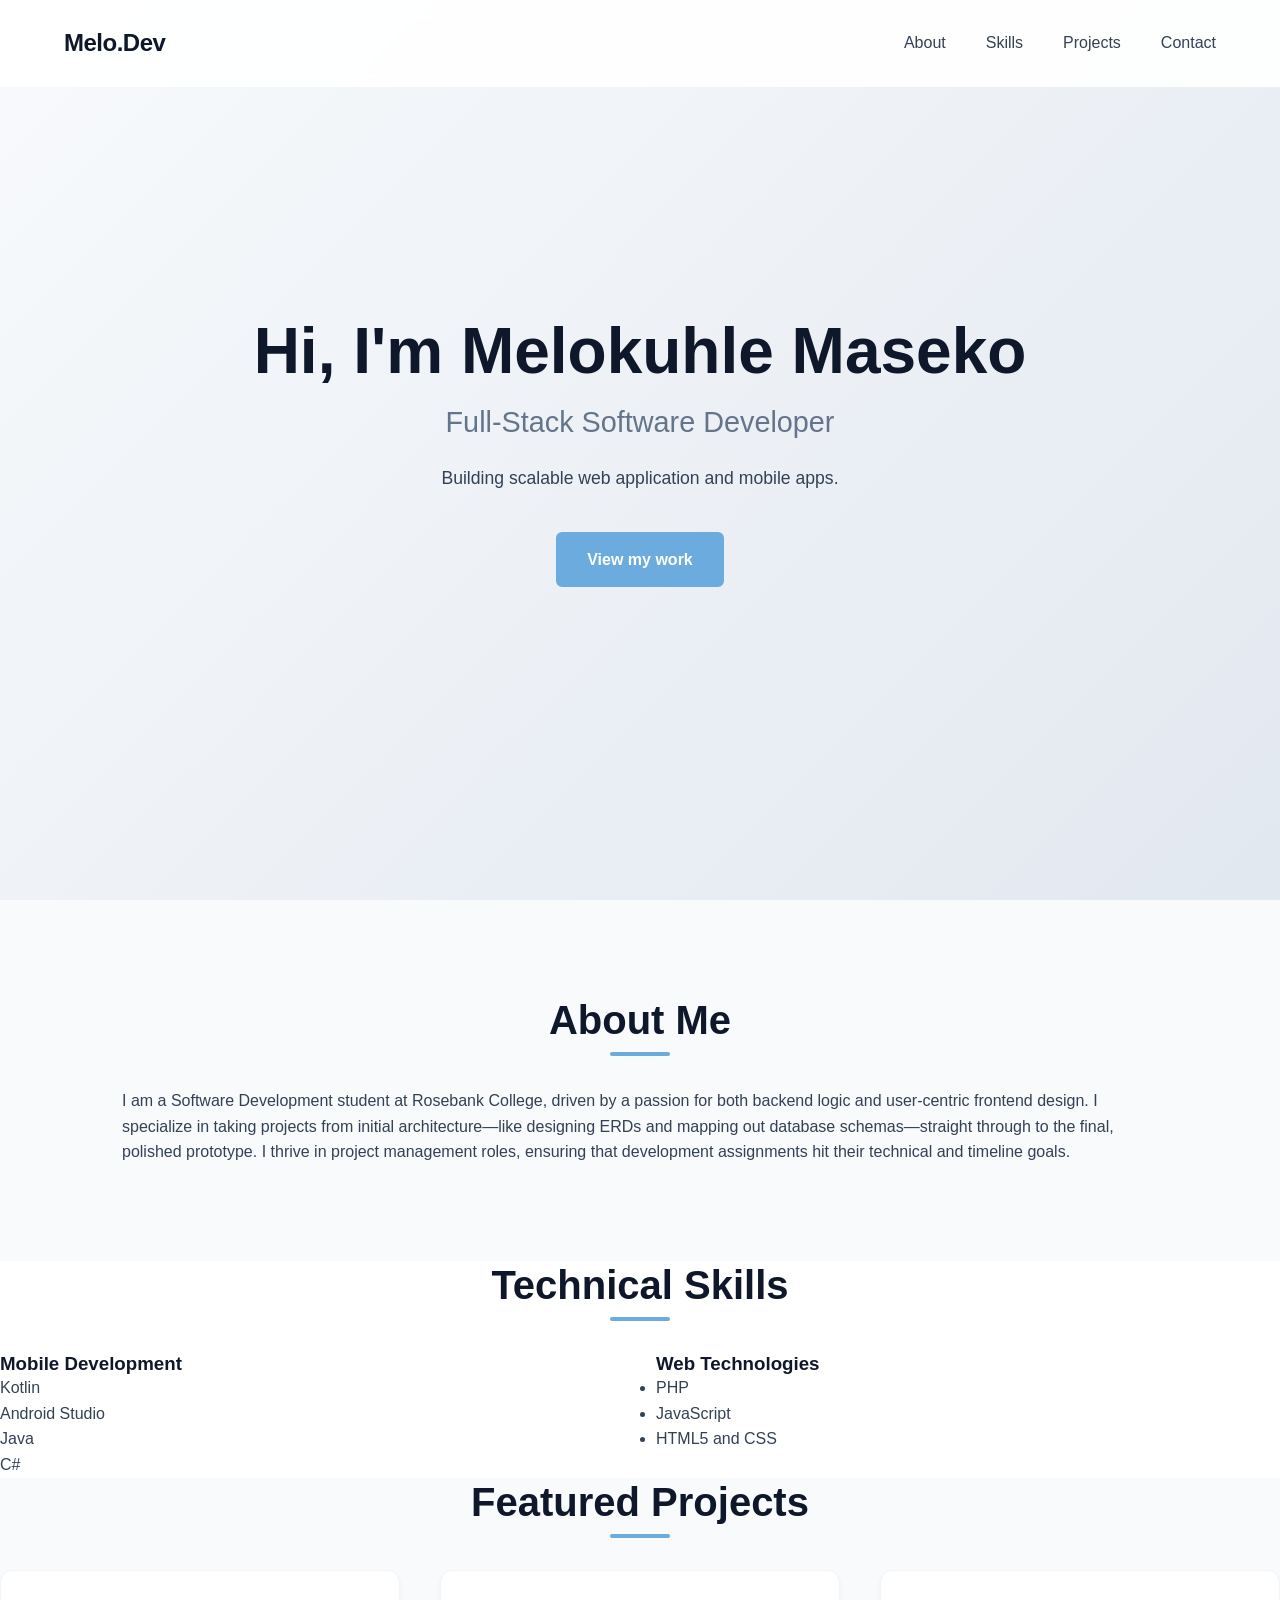
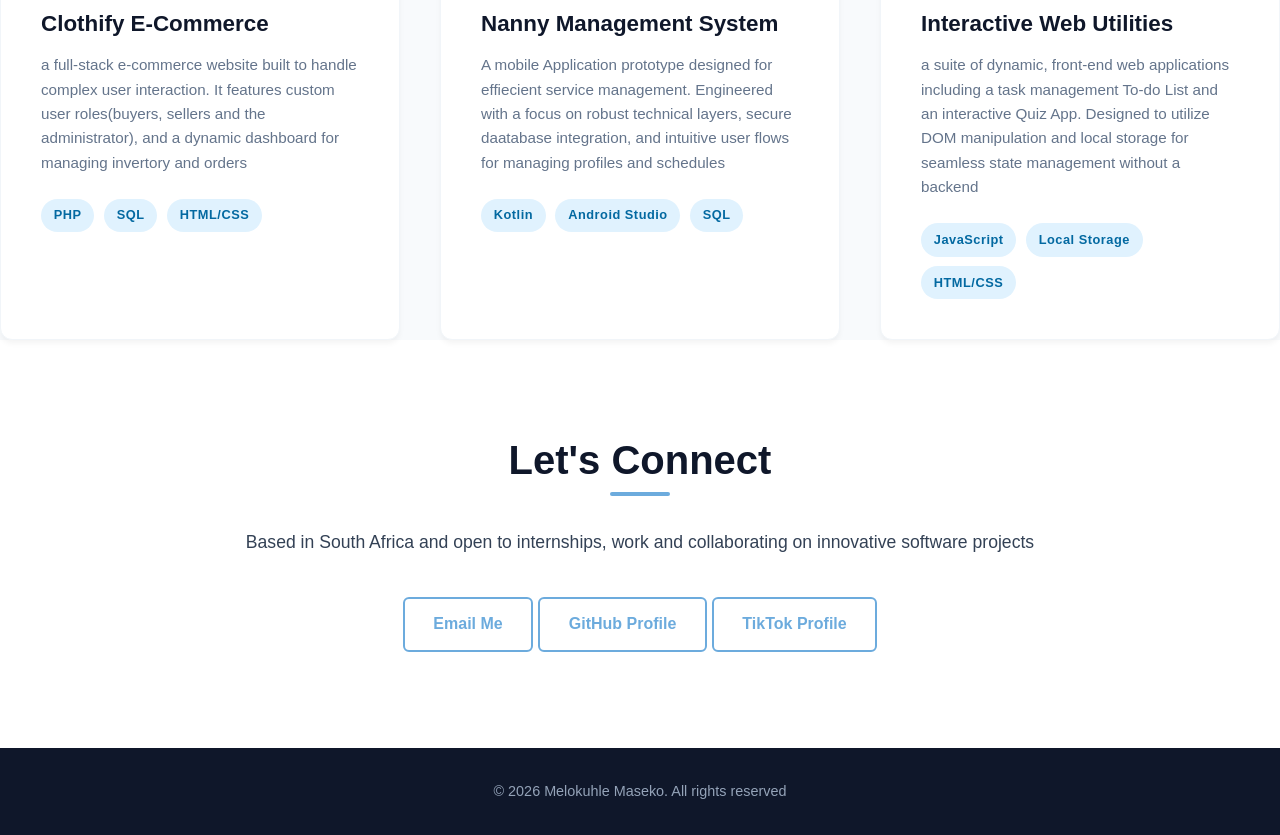
==== index.html @ 83e0c524 "first web portfolio it works perfectly but still gonna make some changes on it later on" ====
<!DOCTYPE html>
<html lang="en">
<head>
    <meta charset="UTF-8">
    <meta name="viewport" content="width=device-width, initial-scale=1.0">
    <title>Melokuhle Maseko | My Portfolio</title>
    <link rel="stylesheet" href="style.css">
</head>
<body>
    
    <nav class="navbar">
        <div class="logo"> Melo.Dev</div>
        <ul class="nav-links">
            <li><a href="#about">About</a></li>
            <li><a href="#skills">Skills</a></li>
            <li><a href="#projects">Projects</a></li>
            <li><a href="#contact">Contact</a></li>
        </ul>
    </nav>

    <!-- Hero section -->
     <header class="hero" id="home">
        <div class="hero-content">
            <h1>Hi, I'm Melokuhle Maseko</h1>
            <h2>Full-Stack Software Developer</h2>
            <p>Building scalable web application and mobile apps.</p>
            <a href="#projects" class="btn primary-btn">View my work</a>
        </div>
     </header>

     <!-- about section -->
      <section class="about-section" id="about">
        <div class="section-container">
            <h2>About Me</h2>
            <p>I am a Software Development student at Rosebank College, driven by a passion for both backend logic and user-centric frontend design. I specialize in taking projects from initial architecture—like designing ERDs and mapping out database schemas—straight through to the final, polished prototype. I thrive in project management roles, ensuring that development assignments hit their technical and timeline goals.</p>        
        </div>
      </section>

      <!-- skills section -->

      <section class="skills-section" id="skills">
        <div class="skills-container">
            <h2>Technical Skills</h2>
            <div class="skills-grid">
                <div class="skills-category">
                    <h3>Mobile Development</h3>
                    <ul>
                        <li>Kotlin</li>
                        <li>Android Studio</li>
                        <li>Java</li>
                        <li>C#</li>
                    </ul>
                </div>
                <div class="skills-category">
                    <h3>Web Technologies</h3>
                    <ul>
                        <li>PHP</li>
                        <li>JavaScript</li>
                        <li>HTML5 and CSS</li>
                    </ul>
                </div>
            </div>
        </div>
      </section>

      <!-- Projects Section -->
       <section class="projects-section" id="projects">
            <div class="projects-container">
                <h2>Featured Projects</h2>

                <div class="project-grid">
                    <!-- Project 1 -->
                     <article class="project-card">
                        <div class="project-info">
                            <h3>Clothify E-Commerce</h3>
                            <p>a full-stack e-commerce website built to handle complex user interaction. It features custom user roles(buyers, sellers and the administrator), and a dynamic dashboard for managing invertory and orders</p>
                            
                            <div class="tech-stack">
                                <span>PHP</span>
                                <span>SQL</span>
                                <span>HTML/CSS</span>
                            </div>
                        </div>
                     </article>

                     <!-- Project 2 -->
                     <article class="project-card">
                        <div class="project-info">
                            <h3>Nanny Management System</h3>
                            <p>A mobile Application prototype designed for effiecient service management. Engineered with a focus on robust technical layers, secure daatabase integration, and intuitive user flows for managing profiles and schedules</p>
                            <div class="tech-stack">
                                <span>Kotlin</span>
                                <span>Android Studio</span>
                                <span>SQL</span>
                            </div>
                        </div>
                     </article>

                     <!-- Project 3 -->
                     <article class="project-card">
                        <div class="project-info">
                            <h3>Interactive Web Utilities</h3>
                            <p>a suite of dynamic, front-end web applications including a task management To-do List and an interactive Quiz App. Designed to utilize DOM manipulation and local storage for seamless state management without a backend</p>

                            <div class="tech-stack">
                                <span>JavaScript</span>
                                <span>Local Storage</span>
                                <span>HTML/CSS</span>
                            </div>
                        </div>
                     </article>
                </div>
            </div>
       </section>

       <!-- Contact section -->
        <section class="contact-section" id="contact">
            <div class="section-container">
                <h2>Let's Connect</h2>
                <p>Based in South Africa and open to internships, work and collaborating on innovative software projects</p>
                <div class="contact-links">
                    <a href = "mailto:melokuhle@gmail.com" class="btn outline-btn">Email Me</a>
                    <a href = "https://github.com/MiceCodes" class="btn outline-btn">GitHub Profile</a>
                    <a href= "https://tiktok.com/@micecode" class="btn outline-btn">TikTok Profile</a>
                </div>
            </div>
        </section>

        <footer>
            <p>&copy; 2026 Melokuhle Maseko. All rights reserved</p>
        </footer>

        <script src="script.js"></script>
</body>
</html>
---- style.css ----
/* styles.css */

/* --- 1. CSS Variables & Reset --- */
:root {
    --primary-bg: #f8fafc;       /* Light grayish blue background */
    --surface-bg: #ffffff;       /* Pure white for cards */
    --text-main: #334155;        /* Dark slate for main text */
    --text-light: #64748b;       /* Lighter slate for secondary text */
    --accent-color: #6CABDD;     /* Crisp Sky Blue */
    --accent-hover: #5ba4cf;     /* Slightly darker blue for hover states */
    --dark-element: #0f172a;     /* Very dark blue for headings/footer */
    --transition: all 0.3s ease;
}

* {
    margin: 0;
    padding: 0;
    box-sizing: border-box;
}

html {
    scroll-behavior: smooth;
}

body {
    font-family: 'Segoe UI', Roboto, Helvetica, Arial, sans-serif;
    line-height: 1.6;
    color: var(--text-main);
    background-color: var(--primary-bg);
}

/* --- 2. Typography --- */
h1, h2, h3 {
    color: var(--dark-element);
    line-height: 1.2;
}

h2 {
    font-size: 2.5rem;
    margin-bottom: 2rem;
    text-align: center;
    position: relative;
}

h2::after {
    content: '';
    display: block;
    width: 60px;
    height: 4px;
    background: var(--accent-color);
    margin: 0.5rem auto 0;
    border-radius: 2px;
}

.section-container {
    max-width: 1100px;
    margin: 0 auto;
    padding: 6rem 2rem;
}

/* --- 3. Buttons --- */
.btn {
    display: inline-block;
    padding: 0.8rem 1.8rem;
    border-radius: 6px;
    text-decoration: none;
    font-weight: 600;
    transition: var(--transition);
    cursor: pointer;
}

.primary-btn {
    background: var(--accent-color);
    color: #fff;
    border: 2px solid var(--accent-color);
}

.primary-btn:hover {
    background: var(--accent-hover);
    border-color: var(--accent-hover);
    transform: translateY(-2px);
}

.outline-btn {
    background: transparent;
    color: var(--accent-color);
    border: 2px solid var(--accent-color);
}

.outline-btn:hover {
    background: var(--accent-color);
    color: #fff;
}

/* --- 4. Navigation (Flexbox) --- */
.navbar {
    position: fixed;
    top: 0;
    width: 100%;
    background: rgba(255, 255, 255, 0.90);
    backdrop-filter: blur(8px); /* Gives that modern frosted glass look */
    display: flex;
    justify-content: space-between;
    align-items: center;
    padding: 1.5rem 5%;
    z-index: 1000;
    transition: var(--transition);
    border-bottom: 1px solid transparent;
}

.navbar.scrolled {
    padding: 1rem 5%;
    background: rgba(255, 255, 255, 0.98);
    box-shadow: 0 4px 20px rgba(0, 0, 0, 0.05);
    border-bottom: 1px solid #e2e8f0;
}

.logo {
    font-size: 1.5rem;
    font-weight: 800;
    color: var(--dark-element);
    letter-spacing: -0.5px;
}

.nav-links {
    list-style: none;
    display: flex;
    gap: 2.5rem;
}

.nav-links a {
    text-decoration: none;
    color: var(--text-main);
    font-weight: 500;
    transition: var(--transition);
}

.nav-links a:hover {
    color: var(--accent-color);
}

/* --- 5. Hero Section --- */
.hero {
    min-height: 100vh;
    display: flex;
    align-items: center;
    justify-content: center;
    text-align: center;
    padding: 0 2rem;
    background: linear-gradient(135deg, var(--primary-bg) 0%, #e2e8f0 100%);
}

.hero-content {
    max-width: 800px;
    animation: fadeUp 1s ease-out forwards;
}

.hero h1 {
    font-size: clamp(2.5rem, 5vw, 4rem); /* Responsive font size */
    margin-bottom: 1rem;
}

.hero h2 {
    font-size: clamp(1.2rem, 3vw, 1.8rem);
    color: var(--text-light);
    margin-bottom: 1.5rem;
    font-weight: 400;
}

.hero h2::after {
    display: none; 
}

.hero p {
    font-size: 1.1rem;
    margin: 0 auto 2.5rem;
    color: var(--text-main);
}

/* --- 6. Skills Section (CSS Grid) --- */
.skills-section {
    background: var(--surface-bg);
}

.skills-grid {
    display: grid;
    grid-template-columns: repeat(auto-fit, minmax(280px, 1fr));
    gap: 2rem;
}

.skill-category {
    padding: 2.5rem;
    background: var(--primary-bg);
    border-radius: 12px;
    border: 1px solid #e2e8f0;
    transition: var(--transition);
}

.skill-category:hover {
    border-color: var(--accent-color);
    box-shadow: 0 10px 15px -3px rgba(0, 0, 0, 0.05);
}

.skill-category h3 {
    margin-bottom: 1.5rem;
    font-size: 1.3rem;
}

.skill-category ul {
    list-style: none;
}

.skill-category li {
    margin-bottom: 0.8rem;
    font-weight: 500;
    display: flex;
    align-items: center;
}

.skill-category li::before {
    content: '▹';
    color: var(--accent-color);
    margin-right: 10px;
    font-size: 1.2rem;
}

/* --- 7. Projects Section (CSS Grid) --- */
.project-grid {
    display: grid;
    grid-template-columns: repeat(auto-fit, minmax(320px, 1fr));
    gap: 2.5rem;
}

.project-card {
    background: var(--surface-bg);
    border-radius: 12px;
    overflow: hidden;
    box-shadow: 0 4px 6px -1px rgba(0, 0, 0, 0.05);
    border: 1px solid #f1f5f9;
    transition: transform 0.3s ease, box-shadow 0.3s ease;
}

.project-card:hover {
    transform: translateY(-8px);
    box-shadow: 0 20px 25px -5px rgba(0, 0, 0, 0.1);
}

.project-info {
    padding: 2.5rem;
}

.project-info h3 {
    margin-bottom: 1rem;
    font-size: 1.4rem;
}

.project-info p {
    margin-bottom: 1.5rem;
    color: var(--text-light);
    font-size: 0.95rem;
}

.tech-stack {
    display: flex;
    flex-wrap: wrap;
    gap: 0.6rem;
}

.tech-stack span {
    background: #e0f2fe; /* Light blue background for tags */
    color: #0369a1;      /* Darker blue text for contrast */
    padding: 0.4rem 0.8rem;
    border-radius: 20px;
    font-size: 0.8rem;
    font-weight: 600;
    letter-spacing: 0.5px;
}

/* --- 8. Contact Section & Footer --- */
.contact-section {
    text-align: center;
    background: var(--surface-bg);
}

.contact-section p {
    margin-bottom: 2.5rem;
    font-size: 1.1rem;
}

footer {
    text-align: center;
    padding: 2rem;
    background: var(--dark-element);
    color: #94a3b8;
    font-size: 0.9rem;
}

/* --- 9. JavaScript Animation Classes --- */
.hidden-card {
    opacity: 0;
    transform: translateY(40px);
    transition: opacity 0.7s ease-out, transform 0.7s ease-out;
}

.fade-in {
    opacity: 1;
    transform: translateY(0);
}

@keyframes fadeUp {
    from {
        opacity: 0;
        transform: translateY(20px);
    }
    to {
        opacity: 1;
        transform: translateY(0);
    }
}

/* --- 10. Responsive Design (Mobile) --- */
@media (max-width: 768px) {
    .nav-links {
        display: none; /* Can be updated to a hamburger menu later */
    }
    
    .section-container {
        padding: 4rem 1.5rem;
    }
    
    .project-grid {
        grid-template-columns: 1fr;
    }
}
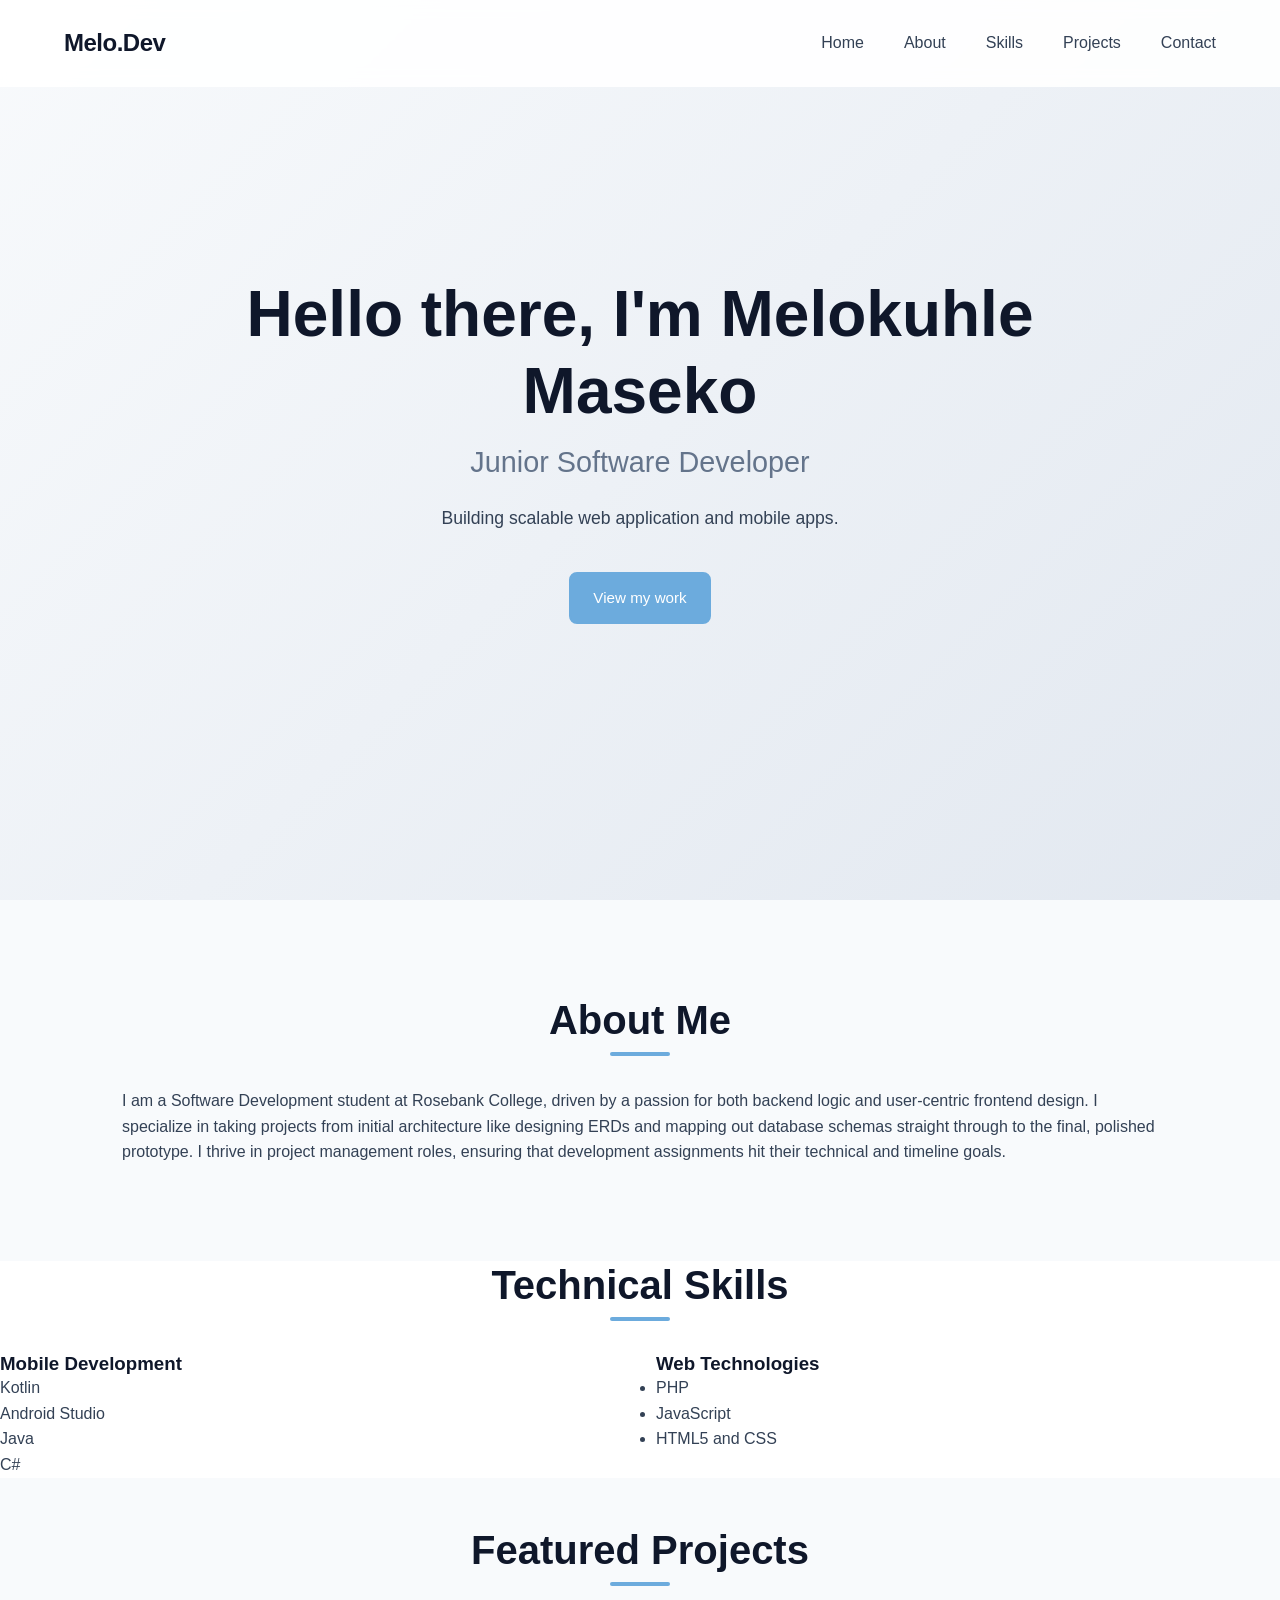
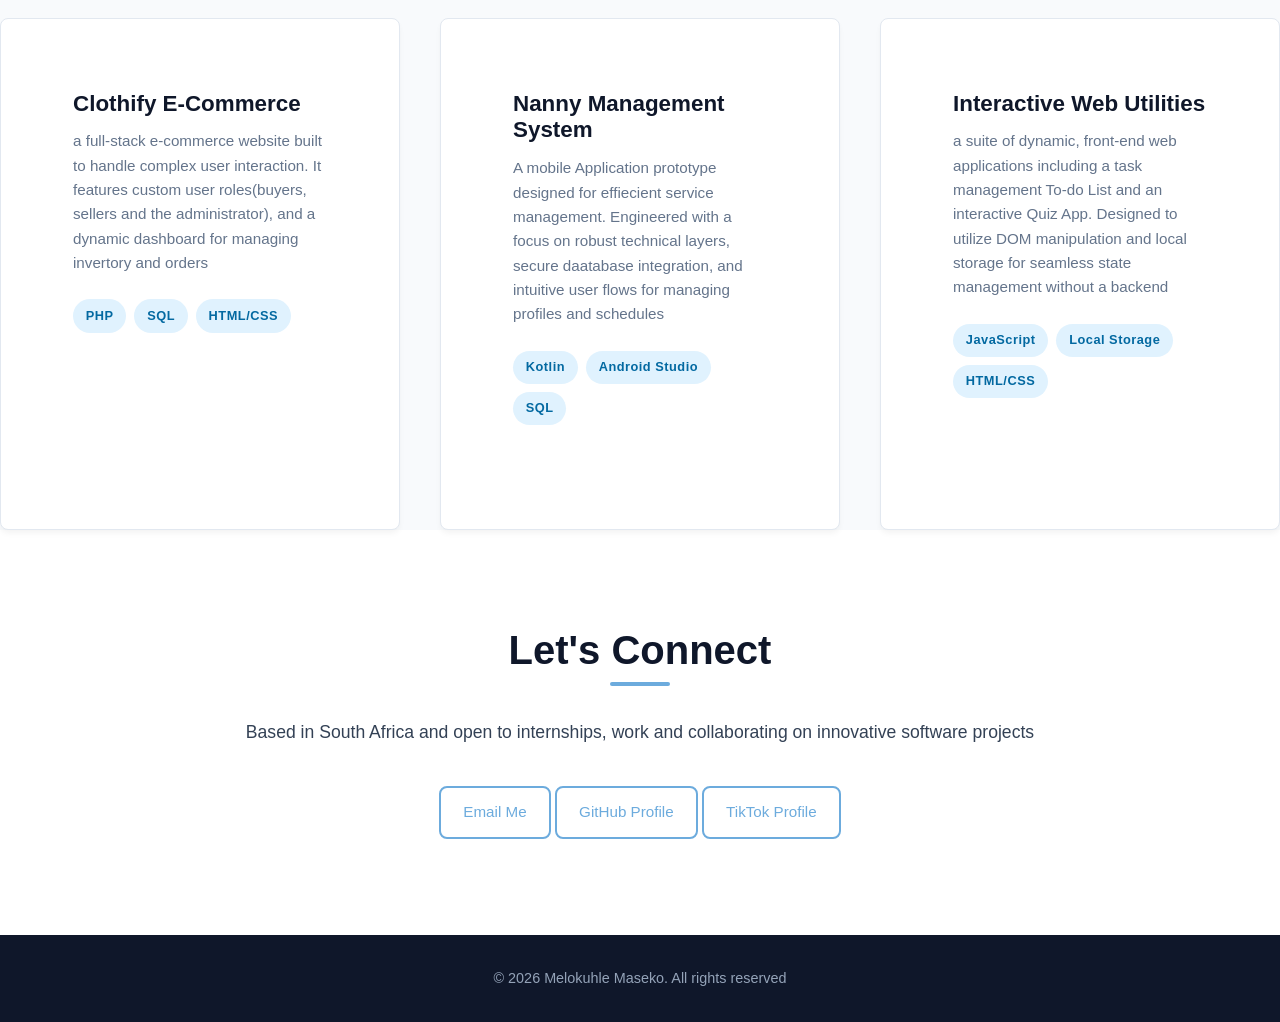
==== commit ab747483: "my portfolio website" ====
--- a/index.html
+++ b/index.html
@@ -11,18 +11,19 @@
     <nav class="navbar">
         <div class="logo"> Melo.Dev</div>
         <ul class="nav-links">
-            <li><a href="#about">About</a></li>
-            <li><a href="#skills">Skills</a></li>
-            <li><a href="#projects">Projects</a></li>
-            <li><a href="#contact">Contact</a></li>
+            <li><a href="index.html">Home</a></li>
+            <li><a href="about.html">About</a></li>
+            <li><a href="skills.html">Skills</a></li>
+            <li><a href="project.html">Projects</a></li>
+            <li><a href="contact.html">Contact</a></li>
         </ul>
     </nav>
 
     <!-- Hero section -->
      <header class="hero" id="home">
         <div class="hero-content">
-            <h1>Hi, I'm Melokuhle Maseko</h1>
-            <h2>Full-Stack Software Developer</h2>
+            <h1>Hello there, I'm Melokuhle Maseko</h1>
+            <h2>Junior Software Developer</h2>
             <p>Building scalable web application and mobile apps.</p>
             <a href="#projects" class="btn primary-btn">View my work</a>
         </div>
@@ -32,7 +33,7 @@
       <section class="about-section" id="about">
         <div class="section-container">
             <h2>About Me</h2>
-            <p>I am a Software Development student at Rosebank College, driven by a passion for both backend logic and user-centric frontend design. I specialize in taking projects from initial architecture—like designing ERDs and mapping out database schemas—straight through to the final, polished prototype. I thrive in project management roles, ensuring that development assignments hit their technical and timeline goals.</p>        
+            <p>I am a Software Development student at Rosebank College, driven by a passion for both backend logic and user-centric frontend design. I specialize in taking projects from initial architecture like designing ERDs and mapping out database schemas straight through to the final, polished prototype. I thrive in project management roles, ensuring that development assignments hit their technical and timeline goals.</p>        
         </div>
       </section>
 
--- a/style.css
+++ b/style.css
@@ -1,6 +1,6 @@
 /* styles.css */
 
-/* --- 1. CSS Variables & Reset --- */
+/* --- CSS Variables & Reset --- */
 :root {
     --primary-bg: #f8fafc;       /* Light grayish blue background */
     --surface-bg: #ffffff;       /* Pure white for cards */
@@ -29,7 +29,7 @@
     background-color: var(--primary-bg);
 }
 
-/* --- 2. Typography --- */
+/* --- Typography --- */
 h1, h2, h3 {
     color: var(--dark-element);
     line-height: 1.2;
@@ -58,7 +58,7 @@
     padding: 6rem 2rem;
 }
 
-/* --- 3. Buttons --- */
+/* --- Buttons --- */
 .btn {
     display: inline-block;
     padding: 0.8rem 1.8rem;
@@ -92,13 +92,13 @@
     color: #fff;
 }
 
-/* --- 4. Navigation (Flexbox) --- */
+/* --- Navigation (Flexbox) --- */
 .navbar {
     position: fixed;
     top: 0;
     width: 100%;
     background: rgba(255, 255, 255, 0.90);
-    backdrop-filter: blur(8px); /* Gives that modern frosted glass look */
+    backdrop-filter: blur(8px); 
     display: flex;
     justify-content: space-between;
     align-items: center;
@@ -139,7 +139,7 @@
     color: var(--accent-color);
 }
 
-/* --- 5. Hero Section --- */
+/* --- Hero Section --- */
 .hero {
     min-height: 100vh;
     display: flex;
@@ -177,7 +177,381 @@
     color: var(--text-main);
 }
 
-/* --- 6. Skills Section (CSS Grid) --- */
+/* Layout wrapper */
+.about-content {
+    display: flex;
+    align-items: center;
+    justify-content: space-between;
+    gap: 40px;
+    margin-top: 2rem;
+}
+
+/* Text container */
+.about-text {
+    flex: 1.2;
+}
+
+.about-text p {
+    line-height: 1.7;
+    margin-bottom: 1.2rem;
+    color: #333;
+}
+
+/* Image container and crop settings */
+.about-image-wrapper {
+    flex: 0.8;
+    display: flex;
+    justify-content: center;
+}
+
+.about-img {
+    width: 280px;
+    height: 350px;
+    /* Sets the cropped frame height */
+    object-fit: cover;
+    /* Crops and fills the dimensions without stretching */
+    object-position: top;
+    /* Keeps focus on your face/head */
+    border-radius: 12px;
+    /* Soft rounded corners */
+    box-shadow: 0 10px 25px rgba(0, 0, 0, 0.08);
+    /* Border for the image */
+    border: 3px solid #5b9bd5;
+}
+
+
+/* Responsive adjustment for mobile screens */
+@media (max-width: 768px) {
+    .about-content {
+        flex-direction: column-reverse;
+        /* Places the image on top or under text cleanly */
+        text-align: center;
+    }
+
+    .about-img {
+        width: 220px;
+        height: 260px;
+    }
+}
+
+/* Container & Section */
+.certifications-section {
+    margin-top: 3rem;
+}
+
+.certifications-section h3 {
+    font-size: 1.4rem;
+    color: #1a202c;
+    margin-bottom: 1.5rem;
+}
+
+/* Grid Layout */
+.certificates-grid {
+    display: grid;
+    grid-template-columns: repeat(auto-fit, minmax(280px, 1fr));
+    gap: 24px;
+}
+
+/* Card Container */
+.certificate-card {
+    background: #ffffff;
+    border: 1px solid #e2e8f0;
+    border-radius: 12px;
+    overflow: hidden;
+    box-shadow: 0 4px 12px rgba(0, 0, 0, 0.04);
+    transition: transform 0.2s ease, box-shadow 0.2s ease;
+}
+
+.certificate-card:hover {
+    transform: translateY(-4px);
+    box-shadow: 0 10px 20px rgba(0, 0, 0, 0.08);
+}
+
+/* Image Wrapper and Image */
+.cert-img-wrapper {
+    width: 100%;
+    height: 190px;
+    background-color: #f8fafc;
+    border-bottom: 1px solid #e2e8f0;
+    overflow: hidden;
+    display: flex;
+    align-items: center;
+    justify-content: center;
+}
+
+.cert-img-wrapper img {
+    width: 100%;
+    height: 100%;
+    object-fit: cover;
+    /* Keeps it neatly cropped inside the card */
+    object-position: center;
+    transition: transform 0.3s ease;
+}
+
+.certificate-card:hover .cert-img-wrapper img {
+    transform: scale(1.02);
+}
+
+/* Text Meta Below the Image */
+.cert-details {
+    padding: 1rem;
+}
+
+.cert-details h4 {
+    font-size: 1rem;
+    font-weight: 600;
+    color: #2d3748;
+    margin-bottom: 4px;
+}
+
+.cert-details p {
+    font-size: 0.85rem;
+    color: #718096;
+    margin: 0;
+}
+
+/* About Page Bottom CTA */
+.about-cta {
+    margin-top: 4rem;
+    padding: 3rem 2rem;
+    background-color: #f8fafc;
+    border: 1px solid #e2e8f0;
+    border-radius: 16px;
+    text-align: center;
+}
+
+/* Pulsing Status Dot */
+.status-indicator {
+    display: inline-flex;
+    align-items: center;
+    gap: 8px;
+    background: #e6f4ea;
+    color: #137333;
+    padding: 6px 14px;
+    border-radius: 20px;
+    font-size: 0.85rem;
+    font-weight: 500;
+    margin-bottom: 1.2rem;
+}
+
+.status-dot {
+    width: 8px;
+    height: 8px;
+    background-color: #34a853;
+    border-radius: 50%;
+    box-shadow: 0 0 0 2px rgba(52, 168, 83, 0.2);
+}
+
+.about-cta h3 {
+    font-size: 1.5rem;
+    color: #1a202c;
+    margin-bottom: 0.6rem;
+}
+
+.about-cta p {
+    max-width: 600px;
+    margin: 0 auto 2rem auto;
+    color: #4a5568;
+    line-height: 1.6;
+}
+
+/* Button Group */
+.cta-buttons {
+    display: flex;
+    justify-content: center;
+    align-items: center;
+    gap: 14px;
+    flex-wrap: wrap;
+}
+
+.btn {
+    text-decoration: none;
+    font-size: 0.95rem;
+    font-weight: 500;
+    padding: 12px 22px;
+    border-radius: 8px;
+    transition: all 0.2s ease;
+    display: inline-block;
+}
+
+/* Primary Button */
+.btn-primary {
+    background-color: #5b9bd5;
+    color: #ffffff;
+}
+
+.btn-primary:hover {
+    background-color: #4a8ac4;
+    transform: translateY(-2px);
+}
+
+/* Secondary Button */
+.btn-secondary {
+    background-color: #2d3748;
+    color: #ffffff;
+}
+
+.btn-secondary:hover {
+    background-color: #1a202c;
+    transform: translateY(-2px);
+}
+
+/* Outline Button */
+.btn-outline {
+    background-color: transparent;
+    color: #2d3748;
+    border: 1px solid #cbd5e1;
+}
+
+.btn-outline:hover {
+    background-color: #f1f5f9;
+    border-color: #94a3b8;
+    transform: translateY(-2px);
+}
+
+/* Responsive adjustment for small screens */
+@media (max-width: 600px) {
+    .cta-buttons {
+        flex-direction: column;
+        width: 100%;
+    }
+
+    .btn {
+        width: 100%;
+    }
+}
+
+/* Skills Page Layout */
+.skills-page {
+    padding: 3rem 1.5rem;
+    max-width: 1000px;
+    margin: 0 auto;
+}
+
+.section-header {
+    text-align: center;
+    margin-bottom: 3rem;
+}
+
+.section-header h2 {
+    font-size: 2rem;
+    color: #1a202c;
+    margin-bottom: 0.5rem;
+}
+
+.section-header p {
+    color: #64748b;
+    font-size: 1rem;
+    max-width: 600px;
+    margin: 0 auto;
+}
+
+/* 4-Card Responsive Grid */
+.skills-grid {
+    display: grid;
+    grid-template-columns: repeat(auto-fit, minmax(220px, 1fr));
+    gap: 24px;
+    margin-bottom: 3rem;
+}
+
+/* Skill Card */
+.skill-category-card {
+    background: #ffffff;
+    border: 1px solid #e2e8f0;
+    border-radius: 12px;
+    padding: 1.5rem;
+    box-shadow: 0 4px 10px rgba(0, 0, 0, 0.03);
+    transition: transform 0.2s ease, box-shadow 0.2s ease;
+}
+
+.skill-category-card:hover {
+    transform: translateY(-3px);
+    box-shadow: 0 8px 18px rgba(0, 0, 0, 0.06);
+}
+
+.category-header h3 {
+    font-size: 1.1rem;
+    color: #1e293b;
+    margin-bottom: 1.2rem;
+    padding-bottom: 0.6rem;
+    border-bottom: 2px solid #5b9bd5;
+    display: inline-block;
+}
+
+/* Badge / Chip Tags */
+.skill-tags {
+    list-style: none;
+    padding: 0;
+    margin: 0;
+    display: flex;
+    flex-wrap: wrap;
+    gap: 8px;
+}
+
+.skill-tags li {
+    background-color: #f1f5f9;
+    color: #334155;
+    font-size: 0.85rem;
+    font-weight: 500;
+    padding: 6px 12px;
+    border-radius: 6px;
+    border: 1px solid #e2e8f0;
+}
+
+/* Learning Banner */
+.learning-banner {
+    display: flex;
+    align-items: center;
+    gap: 16px;
+    background-color: #f8fafc;
+    border: 1px dashed #cbd5e1;
+    border-radius: 12px;
+    padding: 1.5rem;
+    margin-bottom: 3rem;
+}
+
+.learning-icon {
+    font-size: 1.8rem;
+}
+
+.learning-content h4 {
+    font-size: 1rem;
+    color: #1e293b;
+    margin-bottom: 0.3rem;
+}
+
+.learning-content p {
+    font-size: 0.9rem;
+    color: #64748b;
+    margin: 0;
+    line-height: 1.5;
+}
+
+/* Bottom CTA */
+.skills-cta {
+    text-align: center;
+    padding-top: 1rem;
+}
+
+.skills-cta p {
+    color: #475569;
+    font-size: 1rem;
+    margin-bottom: 1rem;
+}
+
+/* Responsive adjustments */
+@media (max-width: 600px) {
+    .skills-grid {
+        grid-template-columns: 1fr;
+    }
+
+    .learning-banner {
+        flex-direction: column;
+        text-align: center;
+    }
+}
+
+/* --- Skills Section (CSS Grid) --- */
 .skills-section {
     background: var(--surface-bg);
 }
@@ -224,7 +598,7 @@
     font-size: 1.2rem;
 }
 
-/* --- 7. Projects Section (CSS Grid) --- */
+/* --- Projects Section (CSS Grid) --- */
 .project-grid {
     display: grid;
     grid-template-columns: repeat(auto-fit, minmax(320px, 1fr));
@@ -275,8 +649,92 @@
     font-weight: 600;
     letter-spacing: 0.5px;
 }
-
-/* --- 8. Contact Section & Footer --- */
+/* --- Projects Grid & Cards --- */
+.projects-page {
+    /* Accounts for the fixed navbar height */
+    padding-top: 7rem;
+}
+
+.projects-grid {
+    display: grid;
+    grid-template-columns: repeat(auto-fit, minmax(300px, 1fr));
+    gap: 2rem;
+    margin-top: 2rem;
+}
+
+.project-card {
+    background-color: var(--surface-bg);
+    border: 1px solid #e2e8f0;
+    border-radius: 8px;
+    padding: 2rem;
+    display: flex;
+    flex-direction: column;
+    justify-content: space-between;
+    box-shadow: 0 4px 6px -1px rgba(0, 0, 0, 0.05);
+    transition: var(--transition);
+}
+
+.project-card:hover {
+    transform: translateY(-5px);
+    box-shadow: 0 12px 24px -5px rgba(0, 0, 0, 0.1);
+    border-color: var(--accent-color);
+}
+
+.project-tag {
+    display: inline-block;
+    font-size: 0.8rem;
+    font-weight: 700;
+    text-transform: uppercase;
+    letter-spacing: 0.8px;
+    color: var(--accent-color);
+    margin-bottom: 0.75rem;
+}
+
+.project-card h3 {
+    font-size: 1.4rem;
+    margin-bottom: 0.75rem;
+}
+
+.project-card p {
+    color: var(--text-light);
+    font-size: 0.95rem;
+    margin-bottom: 1.5rem;
+}
+
+/* Tech Badges */
+.tech-stack {
+    list-style: none;
+    display: flex;
+    flex-wrap: wrap;
+    gap: 0.5rem;
+    margin-bottom: 2rem;
+    padding: 0;
+}
+
+.tech-stack li {
+    background-color: var(--primary-bg);
+    border: 1px solid #cbd5e1;
+    color: var(--text-main);
+    font-size: 0.8rem;
+    font-weight: 600;
+    padding: 0.25rem 0.65rem;
+    border-radius: 4px;
+}
+
+/* Card Button Layout */
+.card-actions {
+    display: flex;
+    gap: 0.75rem;
+}
+
+.card-actions .btn {
+    flex: 1;
+    text-align: center;
+    padding: 0.6rem 1rem;
+    font-size: 0.85rem;
+}
+
+/* --- Contact Section & Footer --- */
 .contact-section {
     text-align: center;
     background: var(--surface-bg);
@@ -295,7 +753,7 @@
     font-size: 0.9rem;
 }
 
-/* --- 9. JavaScript Animation Classes --- */
+/* --- JavaScript Animation Classes --- */
 .hidden-card {
     opacity: 0;
     transform: translateY(40px);
@@ -318,7 +776,7 @@
     }
 }
 
-/* --- 10. Responsive Design (Mobile) --- */
+/* --- Responsive Design (Mobile) --- */
 @media (max-width: 768px) {
     .nav-links {
         display: none; /* Can be updated to a hamburger menu later */
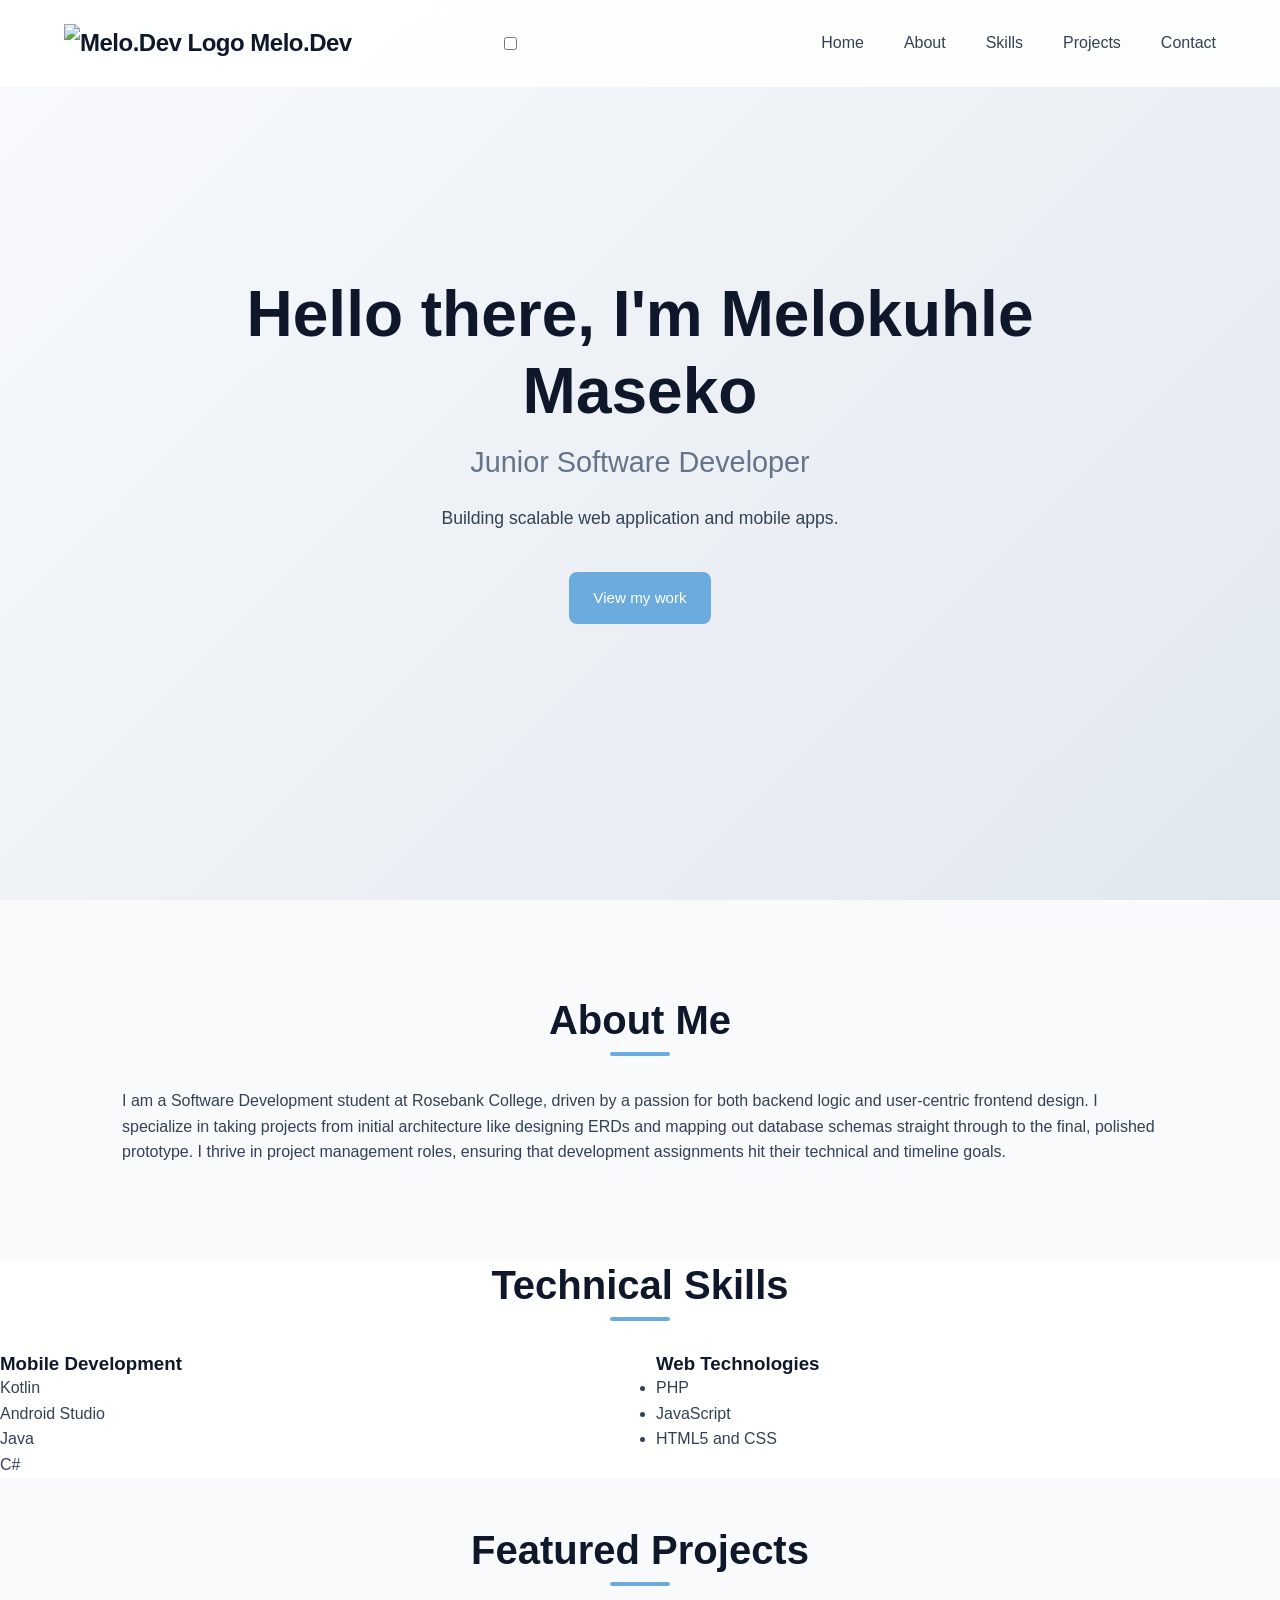
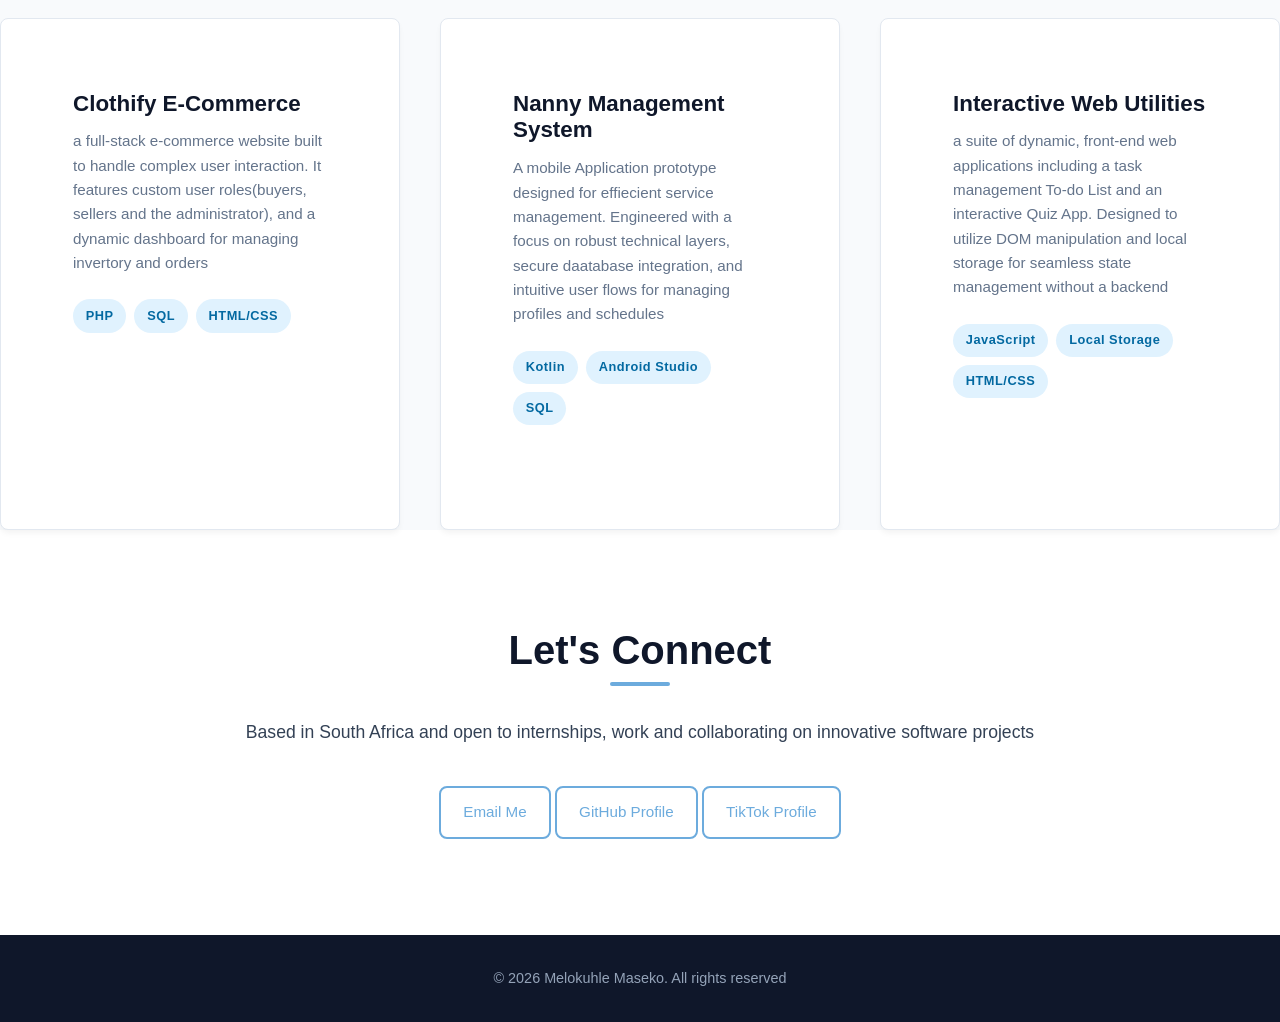
==== commit e54bdfcb: "the website's navigation bar wasn't appearing on a mobile phone so i had to add to the css code and " ====
--- a/index.html
+++ b/index.html
@@ -1,15 +1,25 @@
 <!DOCTYPE html>
 <html lang="en">
+
 <head>
     <meta charset="UTF-8">
     <meta name="viewport" content="width=device-width, initial-scale=1.0">
     <title>Melokuhle Maseko | My Portfolio</title>
     <link rel="stylesheet" href="style.css">
 </head>
+
 <body>
-    
+
     <nav class="navbar">
-        <div class="logo"> Melo.Dev</div>
+        <div class="logo">
+            <img src="images/miceLogo.png" alt="Melo.Dev Logo" class="logo-img">
+            <span class="logo-text">Melo.Dev</span>
+        </div>
+        <!-- check box fot the mobile toggle -->
+        <input type="checkbox" id="nav-toggle" class="nav-toggle-checkbox">
+        <label for="nav-toggle" class="nav-toggle-icon">
+            <span></span>
+        </label>
         <ul class="nav-links">
             <li><a href="index.html">Home</a></li>
             <li><a href="about.html">About</a></li>
@@ -20,26 +30,30 @@
     </nav>
 
     <!-- Hero section -->
-     <header class="hero" id="home">
+    <header class="hero" id="home">
         <div class="hero-content">
             <h1>Hello there, I'm Melokuhle Maseko</h1>
             <h2>Junior Software Developer</h2>
             <p>Building scalable web application and mobile apps.</p>
             <a href="#projects" class="btn primary-btn">View my work</a>
         </div>
-     </header>
+    </header>
 
-     <!-- about section -->
-      <section class="about-section" id="about">
+    <!-- about section -->
+    <section class="about-section" id="about">
         <div class="section-container">
             <h2>About Me</h2>
-            <p>I am a Software Development student at Rosebank College, driven by a passion for both backend logic and user-centric frontend design. I specialize in taking projects from initial architecture like designing ERDs and mapping out database schemas straight through to the final, polished prototype. I thrive in project management roles, ensuring that development assignments hit their technical and timeline goals.</p>        
+            <p>I am a Software Development student at Rosebank College, driven by a passion for both backend logic and
+                user-centric frontend design. I specialize in taking projects from initial architecture like designing
+                ERDs and mapping out database schemas straight through to the final, polished prototype. I thrive in
+                project management roles, ensuring that development assignments hit their technical and timeline goals.
+            </p>
         </div>
-      </section>
+    </section>
 
-      <!-- skills section -->
+    <!-- skills section -->
 
-      <section class="skills-section" id="skills">
+    <section class="skills-section" id="skills">
         <div class="skills-container">
             <h2>Technical Skills</h2>
             <div class="skills-grid">
@@ -62,75 +76,82 @@
                 </div>
             </div>
         </div>
-      </section>
+    </section>
 
-      <!-- Projects Section -->
-       <section class="projects-section" id="projects">
-            <div class="projects-container">
-                <h2>Featured Projects</h2>
+    <!-- Projects Section -->
+    <section class="projects-section" id="projects">
+        <div class="projects-container">
+            <h2>Featured Projects</h2>
 
-                <div class="project-grid">
-                    <!-- Project 1 -->
-                     <article class="project-card">
-                        <div class="project-info">
-                            <h3>Clothify E-Commerce</h3>
-                            <p>a full-stack e-commerce website built to handle complex user interaction. It features custom user roles(buyers, sellers and the administrator), and a dynamic dashboard for managing invertory and orders</p>
-                            
-                            <div class="tech-stack">
-                                <span>PHP</span>
-                                <span>SQL</span>
-                                <span>HTML/CSS</span>
-                            </div>
+            <div class="project-grid">
+                <!-- Project 1 -->
+                <article class="project-card">
+                    <div class="project-info">
+                        <h3>Clothify E-Commerce</h3>
+                        <p>a full-stack e-commerce website built to handle complex user interaction. It features custom
+                            user roles(buyers, sellers and the administrator), and a dynamic dashboard for managing
+                            invertory and orders</p>
+
+                        <div class="tech-stack">
+                            <span>PHP</span>
+                            <span>SQL</span>
+                            <span>HTML/CSS</span>
                         </div>
-                     </article>
+                    </div>
+                </article>
 
-                     <!-- Project 2 -->
-                     <article class="project-card">
-                        <div class="project-info">
-                            <h3>Nanny Management System</h3>
-                            <p>A mobile Application prototype designed for effiecient service management. Engineered with a focus on robust technical layers, secure daatabase integration, and intuitive user flows for managing profiles and schedules</p>
-                            <div class="tech-stack">
-                                <span>Kotlin</span>
-                                <span>Android Studio</span>
-                                <span>SQL</span>
-                            </div>
+                <!-- Project 2 -->
+                <article class="project-card">
+                    <div class="project-info">
+                        <h3>Nanny Management System</h3>
+                        <p>A mobile Application prototype designed for effiecient service management. Engineered with a
+                            focus on robust technical layers, secure daatabase integration, and intuitive user flows for
+                            managing profiles and schedules</p>
+                        <div class="tech-stack">
+                            <span>Kotlin</span>
+                            <span>Android Studio</span>
+                            <span>SQL</span>
                         </div>
-                     </article>
+                    </div>
+                </article>
 
-                     <!-- Project 3 -->
-                     <article class="project-card">
-                        <div class="project-info">
-                            <h3>Interactive Web Utilities</h3>
-                            <p>a suite of dynamic, front-end web applications including a task management To-do List and an interactive Quiz App. Designed to utilize DOM manipulation and local storage for seamless state management without a backend</p>
+                <!-- Project 3 -->
+                <article class="project-card">
+                    <div class="project-info">
+                        <h3>Interactive Web Utilities</h3>
+                        <p>a suite of dynamic, front-end web applications including a task management To-do List and an
+                            interactive Quiz App. Designed to utilize DOM manipulation and local storage for seamless
+                            state management without a backend</p>
 
-                            <div class="tech-stack">
-                                <span>JavaScript</span>
-                                <span>Local Storage</span>
-                                <span>HTML/CSS</span>
-                            </div>
+                        <div class="tech-stack">
+                            <span>JavaScript</span>
+                            <span>Local Storage</span>
+                            <span>HTML/CSS</span>
                         </div>
-                     </article>
-                </div>
+                    </div>
+                </article>
             </div>
-       </section>
+        </div>
+    </section>
 
-       <!-- Contact section -->
-        <section class="contact-section" id="contact">
-            <div class="section-container">
-                <h2>Let's Connect</h2>
-                <p>Based in South Africa and open to internships, work and collaborating on innovative software projects</p>
-                <div class="contact-links">
-                    <a href = "mailto:melokuhle@gmail.com" class="btn outline-btn">Email Me</a>
-                    <a href = "https://github.com/MiceCodes" class="btn outline-btn">GitHub Profile</a>
-                    <a href= "https://tiktok.com/@micecode" class="btn outline-btn">TikTok Profile</a>
-                </div>
+    <!-- Contact section -->
+    <section class="contact-section" id="contact">
+        <div class="section-container">
+            <h2>Let's Connect</h2>
+            <p>Based in South Africa and open to internships, work and collaborating on innovative software projects</p>
+            <div class="contact-links">
+                <a href="mailto:melokuhle@gmail.com" class="btn outline-btn">Email Me</a>
+                <a href="https://github.com/MiceCodes" class="btn outline-btn">GitHub Profile</a>
+                <a href="https://tiktok.com/@micecode" class="btn outline-btn">TikTok Profile</a>
             </div>
-        </section>
+        </div>
+    </section>
 
-        <footer>
-            <p>&copy; 2026 Melokuhle Maseko. All rights reserved</p>
-        </footer>
+    <footer>
+        <p>&copy; 2026 Melokuhle Maseko. All rights reserved</p>
+    </footer>
 
-        <script src="script.js"></script>
+    <script src="script.js"></script>
 </body>
+
 </html>
--- a/style.css
+++ b/style.css
@@ -744,6 +744,219 @@
     margin-bottom: 2.5rem;
     font-size: 1.1rem;
 }
+/* --- Contact Page Styles --- */
+.contact-page {
+    padding-top: 7rem;
+}
+
+.contact-subtitle {
+    text-align: center;
+    color: var(--text-light);
+    max-width: 600px;
+    margin: -1rem auto 3rem;
+    font-size: 1.05rem;
+}
+
+.contact-wrapper {
+    display: grid;
+    grid-template-columns: 1fr 1.4fr;
+    gap: 3rem;
+    background-color: var(--surface-bg);
+    border: 1px solid #e2e8f0;
+    border-radius: 12px;
+    padding: 3rem;
+    box-shadow: 0 4px 20px rgba(0, 0, 0, 0.04);
+}
+
+/* Contact Information (Left Column) */
+.contact-info h3 {
+    font-size: 1.6rem;
+    margin-bottom: 0.5rem;
+}
+
+.info-desc {
+    color: var(--text-light);
+    margin-bottom: 2rem;
+    font-size: 0.95rem;
+}
+
+.info-items {
+    display: flex;
+    flex-direction: column;
+    gap: 1.5rem;
+    margin-bottom: 2.5rem;
+}
+
+.info-item {
+    display: flex;
+    align-items: center;
+    gap: 1.2rem;
+}
+
+.icon-box {
+    width: 48px;
+    height: 48px;
+    background: rgba(108, 171, 221, 0.15);
+    color: var(--accent-color);
+    border-radius: 10px;
+    display: flex;
+    align-items: center;
+    justify-content: center;
+    font-size: 1.2rem;
+    flex-shrink: 0;
+}
+
+.info-item h4 {
+    font-size: 0.9rem;
+    color: var(--text-light);
+    font-weight: 500;
+    margin-bottom: 0.2rem;
+}
+
+.info-item p,
+.info-item a {
+    color: var(--dark-element);
+    font-weight: 600;
+    font-size: 1rem;
+    text-decoration: none;
+    transition: var(--transition);
+}
+
+.info-item a:hover {
+    color: var(--accent-color);
+}
+
+/* Social Links */
+.social-links-wrapper h4 {
+    font-size: 0.9rem;
+    color: var(--text-light);
+    margin-bottom: 0.8rem;
+    text-transform: uppercase;
+    letter-spacing: 0.8px;
+}
+
+.social-icons {
+    display: flex;
+    gap: 1rem;
+}
+
+.social-icons a {
+    width: 42px;
+    height: 42px;
+    background-color: var(--primary-bg);
+    border: 1px solid #e2e8f0;
+    color: var(--dark-element);
+    border-radius: 8px;
+    display: flex;
+    align-items: center;
+    justify-content: center;
+    font-size: 1.1rem;
+    text-decoration: none;
+    transition: var(--transition);
+}
+
+.social-icons a:hover {
+    background-color: var(--accent-color);
+    color: #ffffff;
+    border-color: var(--accent-color);
+    transform: translateY(-3px);
+}
+
+/* Contact Form */
+.contact-form {
+    display: flex;
+    flex-direction: column;
+    gap: 1.25rem;
+}
+
+.form-group {
+    display: flex;
+    flex-direction: column;
+    gap: 0.4rem;
+}
+
+.form-group label {
+    font-size: 0.9rem;
+    font-weight: 600;
+    color: var(--dark-element);
+}
+
+.form-group input,
+.form-group textarea {
+    width: 100%;
+    padding: 0.85rem 1rem;
+    border: 1.5px solid #e2e8f0;
+    border-radius: 6px;
+    font-family: inherit;
+    font-size: 0.95rem;
+    color: var(--text-main);
+    background-color: var(--primary-bg);
+    transition: var(--transition);
+    outline: none;
+}
+
+.form-group input:focus,
+.form-group textarea:focus {
+    border-color: var(--accent-color);
+    background-color: #ffffff;
+    box-shadow: 0 0 0 3px rgba(108, 171, 221, 0.2);
+}
+
+.form-group textarea {
+    resize: vertical;
+    min-height: 120px;
+}
+/* --- Form Status Alerts --- */
+.status-banner {
+    padding: 0.85rem 1rem;
+    border-radius: 6px;
+    font-size: 0.9rem;
+    font-weight: 500;
+    line-height: 1.4;
+    transition: var(--transition);
+}
+
+.status-banner.success {
+    background-color: #ecfdf5;
+    border: 1px solid #6ee7b7;
+    color: #065f46;
+}
+
+.status-banner.error {
+    background-color: #fef2f2;
+    border: 1px solid #fca5a5;
+    color: #991b1b;
+}
+
+.submit-btn:disabled {
+    opacity: 0.7;
+    cursor: not-allowed;
+    transform: none;
+}
+
+.submit-btn {
+    align-self: flex-start;
+    display: inline-flex;
+    align-items: center;
+    gap: 0.6rem;
+    border: none;
+    font-size: 0.95rem;
+    padding: 0.85rem 2rem;
+}
+
+/* Responsive adjustment for tablets & mobile */
+@media (max-width: 820px) {
+    .contact-wrapper {
+        grid-template-columns: 1fr;
+        padding: 2rem 1.5rem;
+        gap: 2.5rem;
+    }
+
+    .submit-btn {
+        width: 100%;
+        justify-content: center;
+    }
+}
 
 footer {
     text-align: center;
